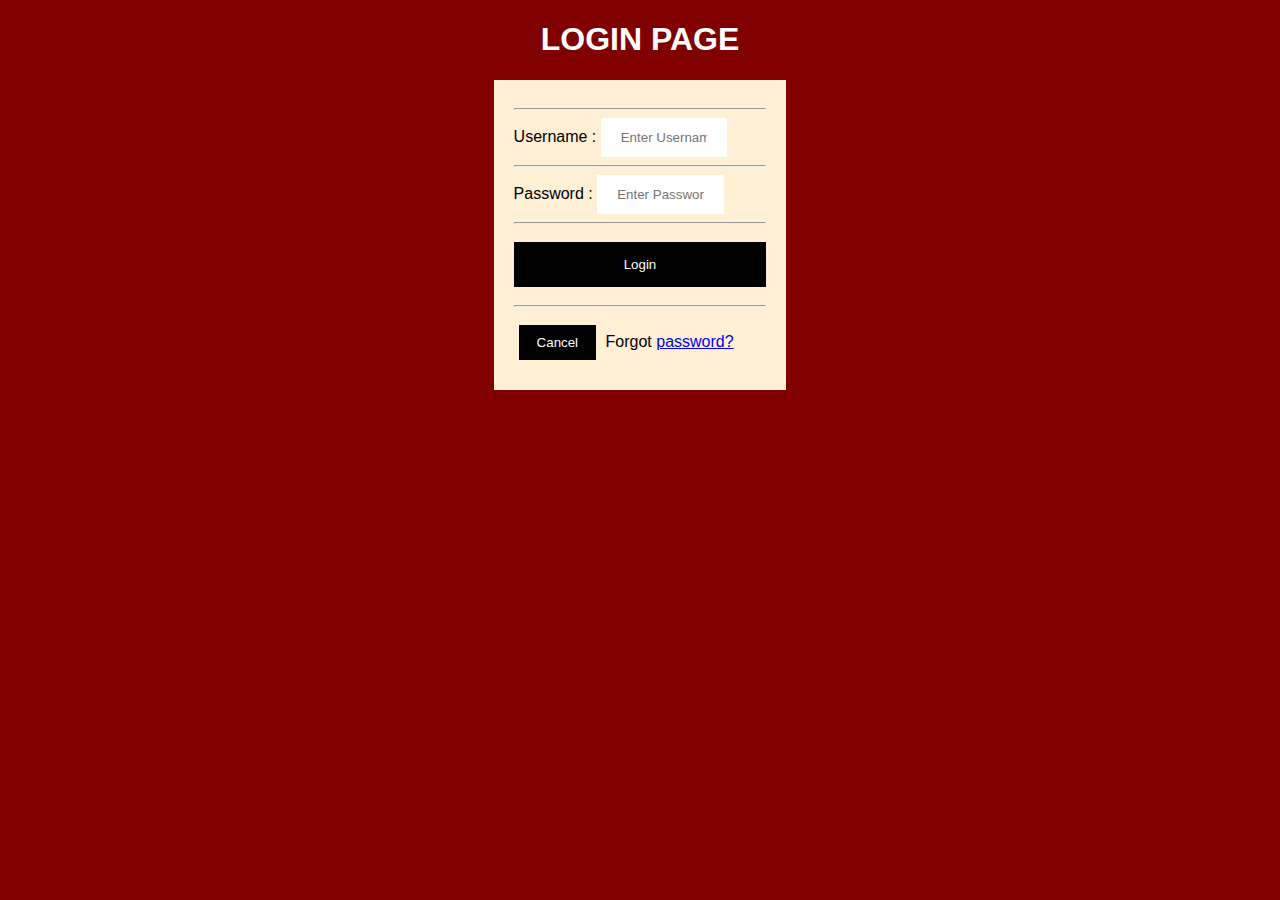
==== Website/login.html @ 07639c55 "First commit" ====
<!DOCTYPE html>
<html>
    <header><h1>LOGIN PAGE</h1></header>
    <head>
        <link rel="stylesheet" href="login.css"/>
    </head>
    <body>
        <title>LOG IN</title>   
        <form>  
            <div class="container">   
                <hr>
                <label>Username : </label>   
                <input type="text" placeholder="Enter Username" name="username" required>  
                </hr>
                <hr>
                <label>Password : </label>   
                <input type="password" placeholder="Enter Password" name="password" required>  
                </hr>
                <hr>
                <button type="submit">Login</button>   
                </hr>
                <hr>
                <button type="button" class="cancelbtn"> Cancel</button>   
                </hr>
                Forgot <a href="#"> password? </a>   
            </div>   
        </form>     

    </body>
</html>
---- Website/login.css ----
Body {  
    font-family: Calibri, Helvetica, sans-serif;  
    background-color: maroon;  
  }  

  header{
   color: white;
   margin:10px;
   text-align:center;
  }

  button {   
    background-color: black;   
    width: 100%;  
    color: white;   
    padding: 15px;   
    margin: 10px 0px;   
    border: none;   
    cursor: pointer;   
   }    

  form {   
        
       align-content: center;
       margin: auto;
    }      
 
  input[type=text], input[type=password] {   
        width: 50%;   
        margin: auto;  
        padding: 12px 20px;   
        display: inline-block;   
        border: 2px blueviolet;   
        box-sizing: border-box;
  }

   button:hover {   
   background: maroon; 
  }   
  .cancelbtn {   
    width: auto;   
    padding: 10px 18px;  
    margin: 10px 5px;  
  }   
   
  .container {   
    padding: 20px;   
    background-color: papayawhip;  
    margin: auto;
    width: 20%;
    height: 50%;
   
  }
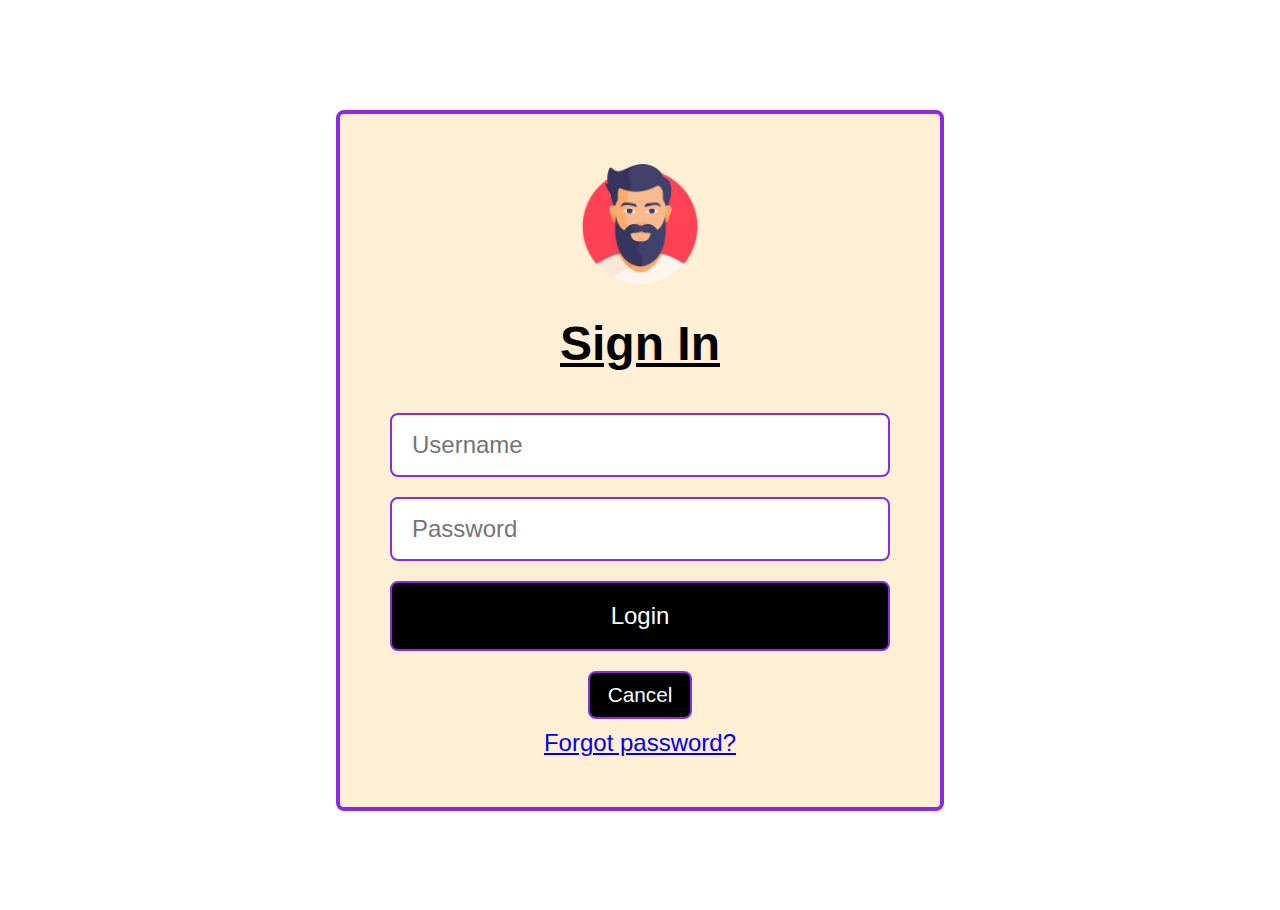
==== commit ba46fb6f: "Merge pull request #1 from Aryanverma1710/main" ====
--- a/Website/login.html
+++ b/Website/login.html
@@ -1,30 +1,24 @@
 <!DOCTYPE html>
-<html>
-    <header><h1>LOGIN PAGE</h1></header>
-    <head>
-        <link rel="stylesheet" href="login.css"/>
-    </head>
-    <body>
-        <title>LOG IN</title>   
-        <form>  
-            <div class="container">   
-                <hr>
-                <label>Username : </label>   
-                <input type="text" placeholder="Enter Username" name="username" required>  
-                </hr>
-                <hr>
-                <label>Password : </label>   
-                <input type="password" placeholder="Enter Password" name="password" required>  
-                </hr>
-                <hr>
-                <button type="submit">Login</button>   
-                </hr>
-                <hr>
-                <button type="button" class="cancelbtn"> Cancel</button>   
-                </hr>
-                Forgot <a href="#"> password? </a>   
-            </div>   
-        </form>     
-
-    </body>
+<html lang="en">
+<head>
+    <meta charset="UTF-8">
+    <meta http-equiv="X-UA-Compatible" content="IE=edge">
+    <meta name="viewport" content="width=device-width, initial-scale=1.0">
+    <title>Log In</title>
+    <link rel="stylesheet" href="./login.css">
+</head>
+<body>
+    <form>  
+        <div class="container">   
+            <img src="../assests/man.png" alt="vector-man">
+            <h1>Sign In</h1>  
+            <input type="text" placeholder="Username" name="username" required>   
+            <input type="password" placeholder="Password" name="password" required>  
+            <button id="login-btn" type="submit">Login</button>   
+            <button id="cancel-btn" type="button">Cancel</button>
+            <a id="forgot-btn" href="#">Forgot password? </a>   
+        </div>   
+    </form>  
+    
+</body>
 </html>--- a/Website/login.css
+++ b/Website/login.css
@@ -1,53 +1,96 @@
-Body {  
-    font-family: Calibri, Helvetica, sans-serif;  
-    background-color: maroon;  
-  }  
+body{
+  font-family: Calibri, Helvetica, sans-serif;
+  /* background-color: black; */
+  margin: 0px;
+  height: 100vh;
+  width: 100vw;
+  overflow: hidden;
+}
 
-  header{
-   color: white;
-   margin:10px;
-   text-align:center;
-  }
 
-  button {   
-    background-color: black;   
-    width: 100%;  
-    color: white;   
-    padding: 15px;   
-    margin: 10px 0px;   
-    border: none;   
-    cursor: pointer;   
-   }    
+#login-btn{
+  margin: 10px 0px;
+  border: none;
+  padding: 15px;
+  color: white;
+  background-color: black;
+  width: 100%;
+  height: 70px;
+  border-radius: 8px;
+  border: 2px solid blueviolet;
+  font-size: 1.5rem;
+}
 
-  form {   
-        
-       align-content: center;
-       margin: auto;
-    }      
- 
-  input[type=text], input[type=password] {   
-        width: 50%;   
-        margin: auto;  
-        padding: 12px 20px;   
-        display: inline-block;   
-        border: 2px blueviolet;   
-        box-sizing: border-box;
-  }
+form {
+  margin: 0px auto;
+  position:relative;
+  top: 100px;
+}
 
-   button:hover {   
-   background: maroon; 
-  }   
-  .cancelbtn {   
-    width: auto;   
-    padding: 10px 18px;  
-    margin: 10px 5px;  
-  }   
-   
-  .container {   
-    padding: 20px;   
-    background-color: papayawhip;  
-    margin: auto;
-    width: 20%;
-    height: 50%;
-   
-  }   
+input[type=text],
+input[type=password] {
+  width: 100%;
+  height: 4rem;
+  margin: 10px auto;
+  padding: 20px;
+  font-size: 24px;
+  border-radius: 8px;
+  display: inline-block;
+  border: 2px solid blueviolet;
+  box-sizing: border-box;
+}
+
+#login-btn:hover,
+#cancel-btn:hover{
+  cursor: pointer;
+  transition: 500ms;
+  background: maroon;
+}
+
+
+.container {
+  display: flex;
+  flex-direction: column;
+  justify-content: center;
+  align-items: center;
+  width: 500px;
+  position: relative;
+  padding: 50px;
+  background-color: papayawhip;
+  margin: 10px auto;
+  height: auto;
+  overflow:auto;
+  border: 4px solid blueviolet;
+  border-radius: 8px;
+
+}
+
+.container img{
+  height: 120px;
+  width: 120px;
+}
+
+
+.container h1{
+  font-size: 48px;
+  text-align: center;
+  text-decoration: underline;
+  width: 100%;
+}
+
+
+#forgot-btn{
+  font-size: 1.5rem;
+  text-align: center;
+}
+
+#cancel-btn{
+  color: white;
+  background-color: black;
+  font-size: 1.3rem;
+  width: auto;
+  padding: 10px 18px;
+  margin: 10px 0px;
+  border: 2px solid blueviolet;
+  border-radius: 8px;
+}